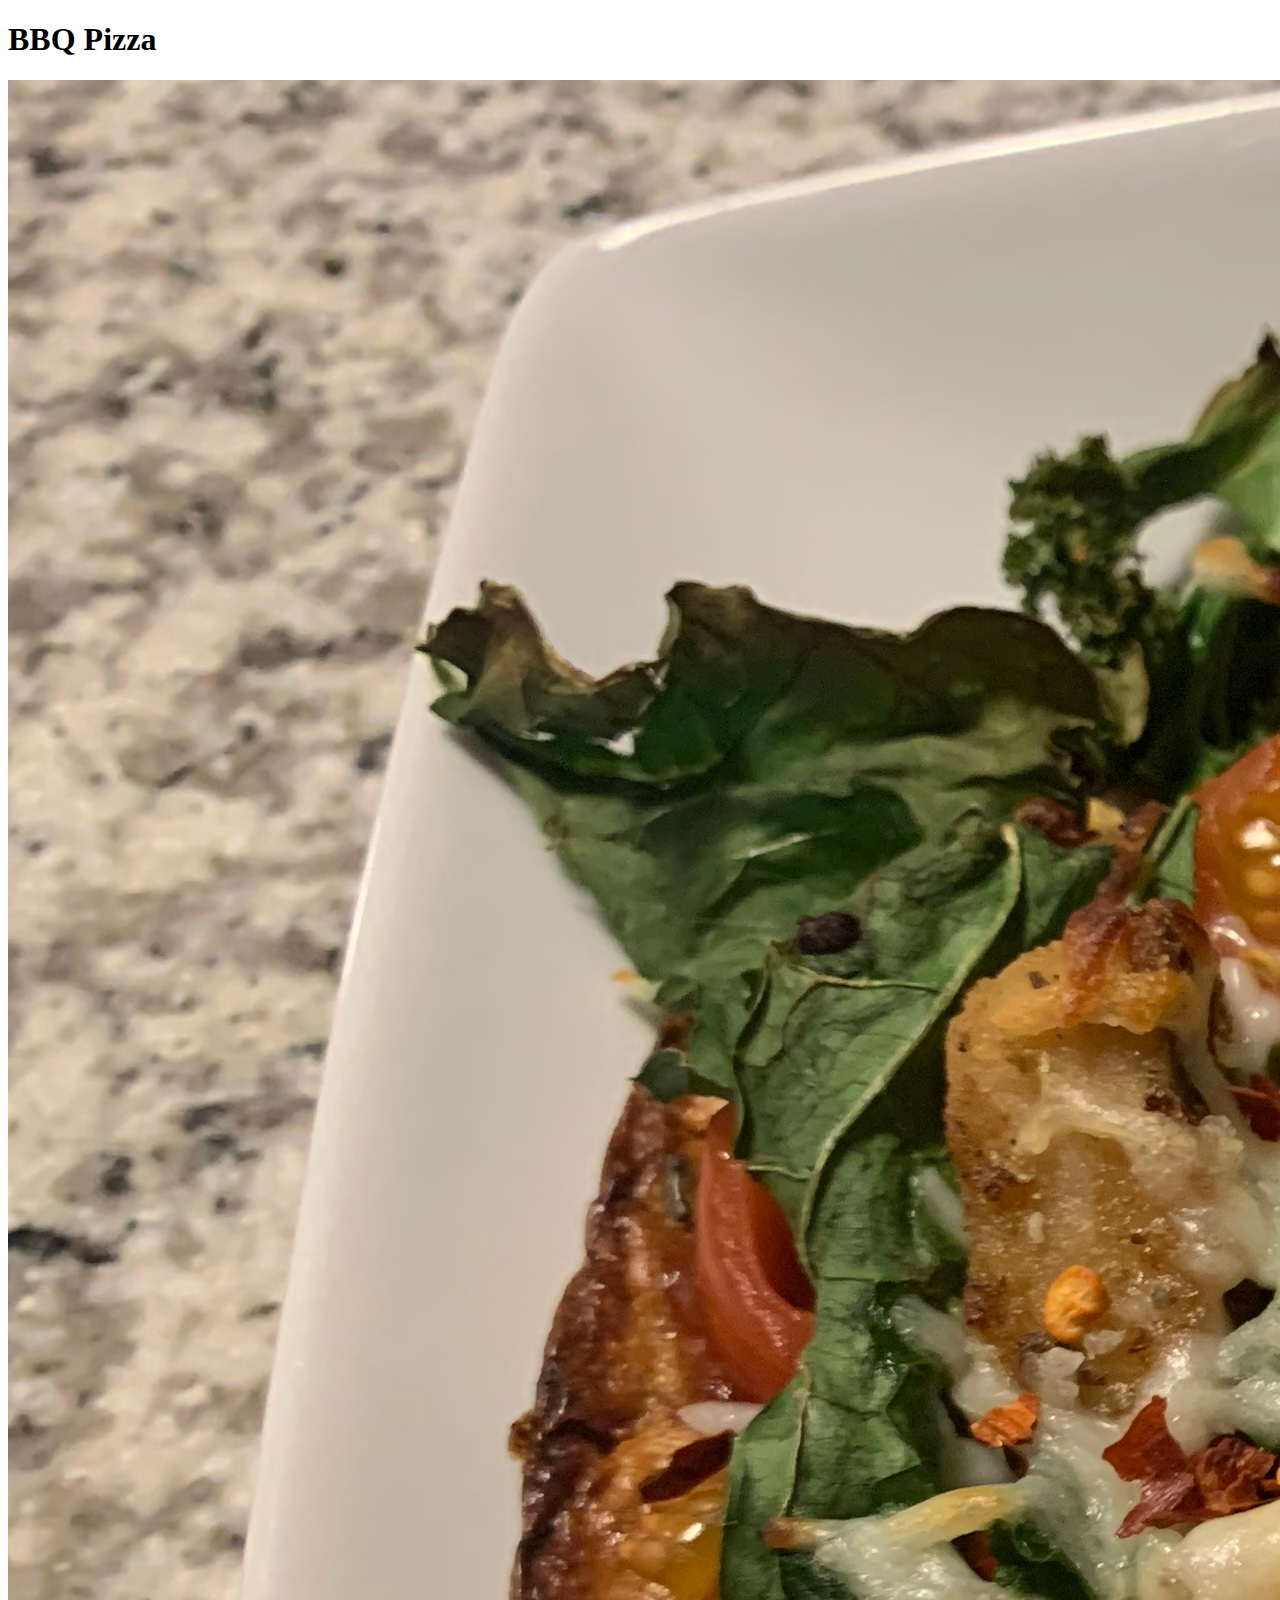
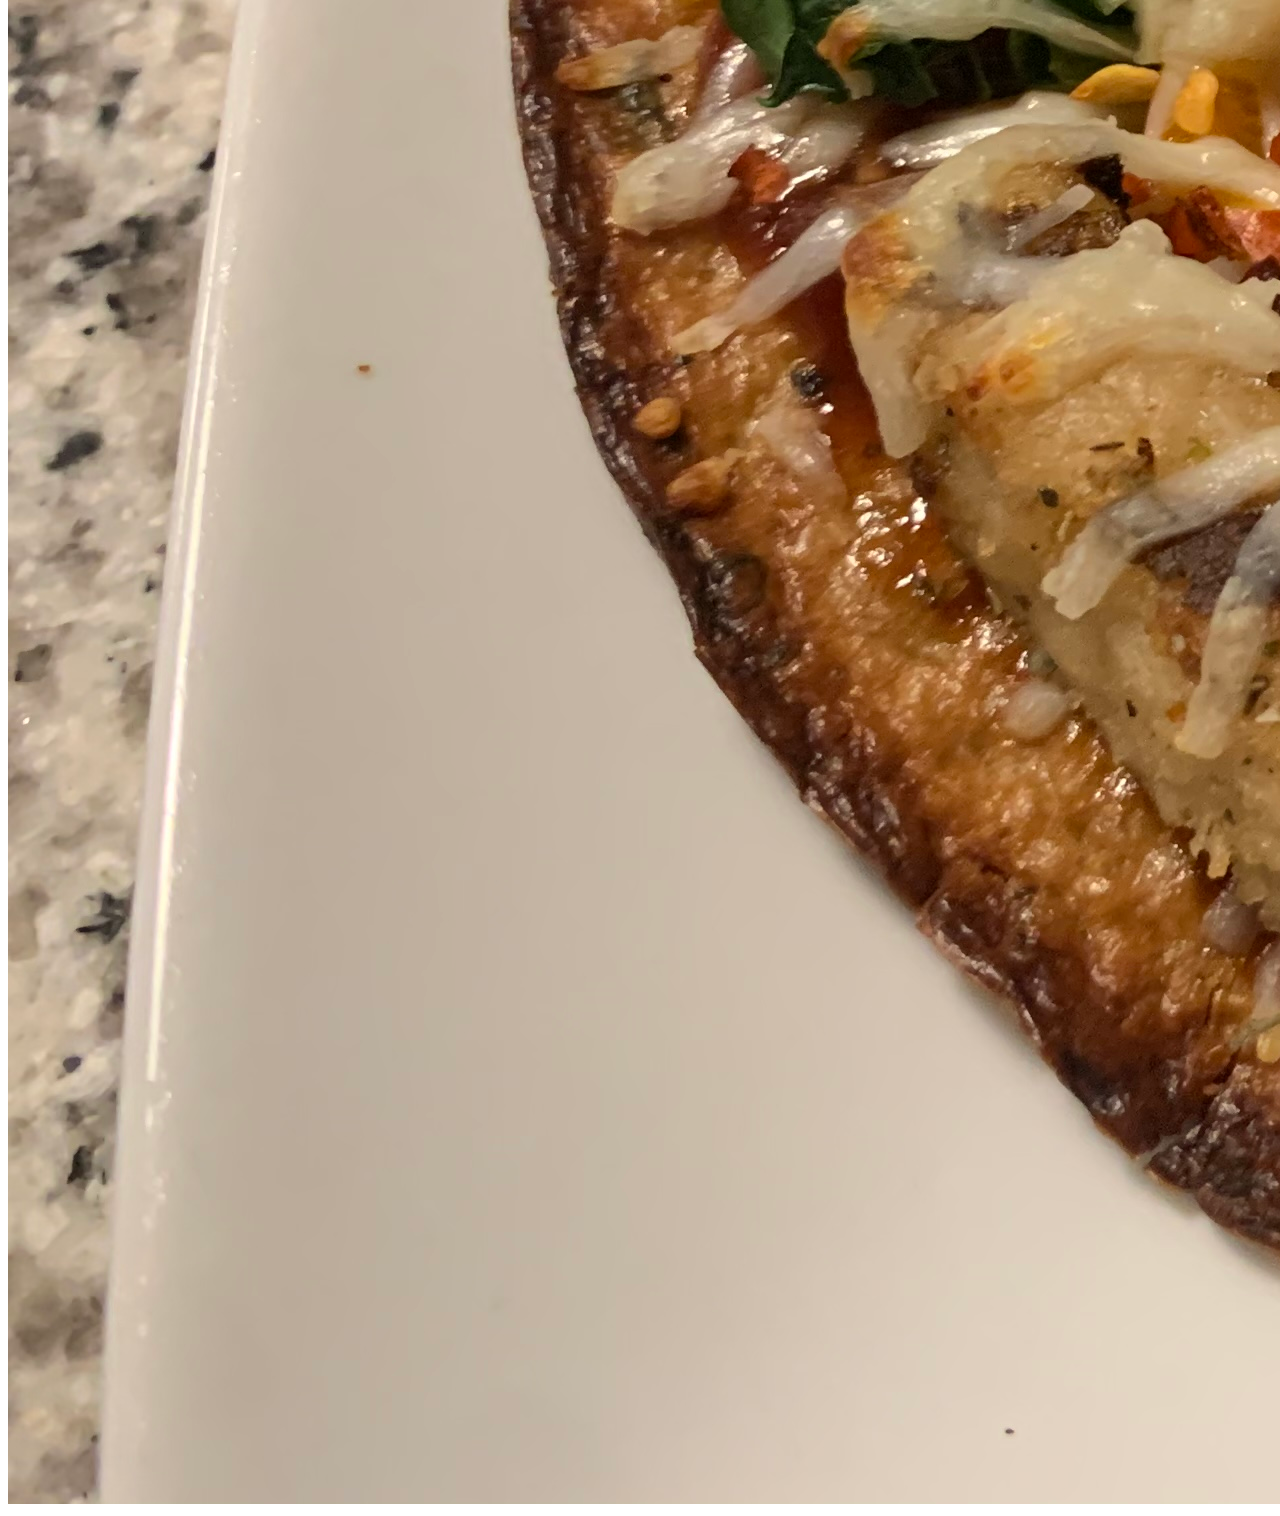
==== recipes/bbq-pizza.html @ 6c89235a "add pictures for each recipe" ====
<!DOCTYPE html>
<html lang="en">
    <head>
        <meta charset="UTF-8">
        <title>BBQ Pizza</title>
    </head>
    <body>
        <h1>BBQ Pizza</h1>
        <img src="../img/pizza.jpeg">
    </body>
</html>
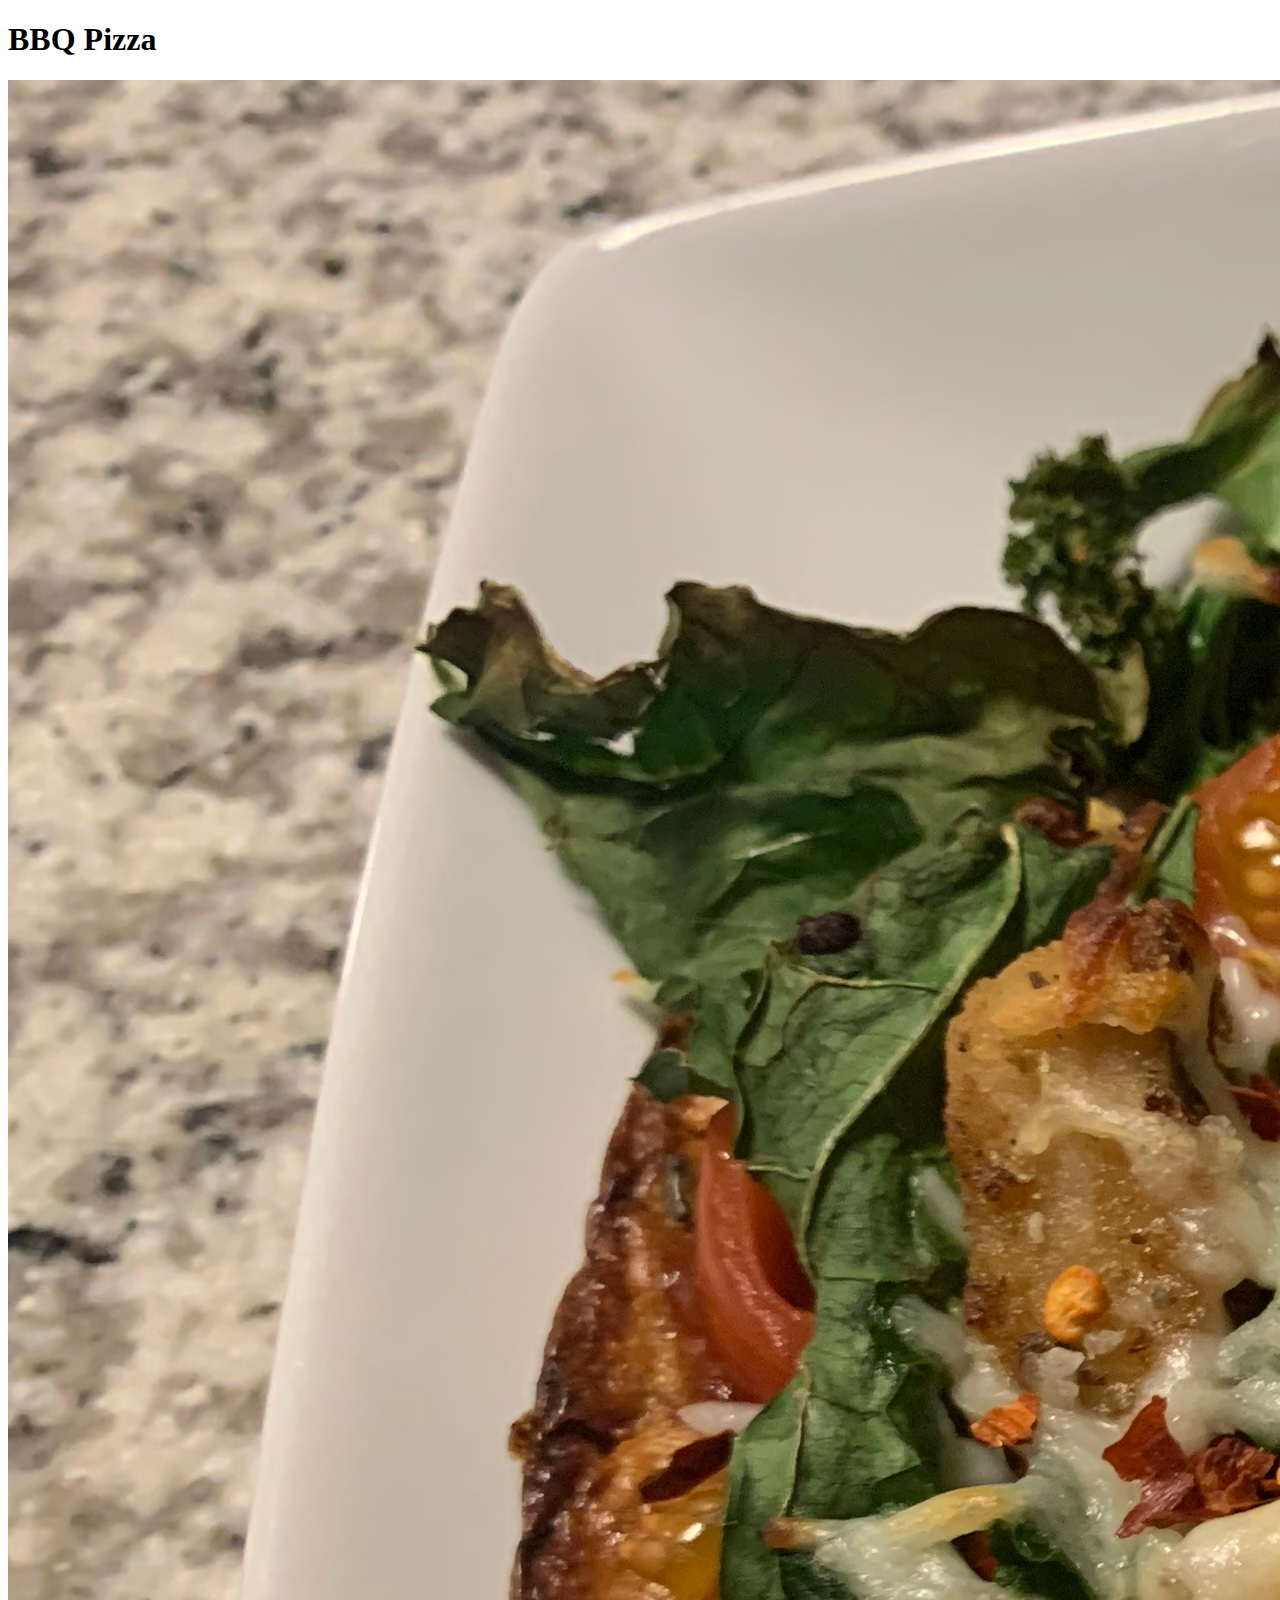
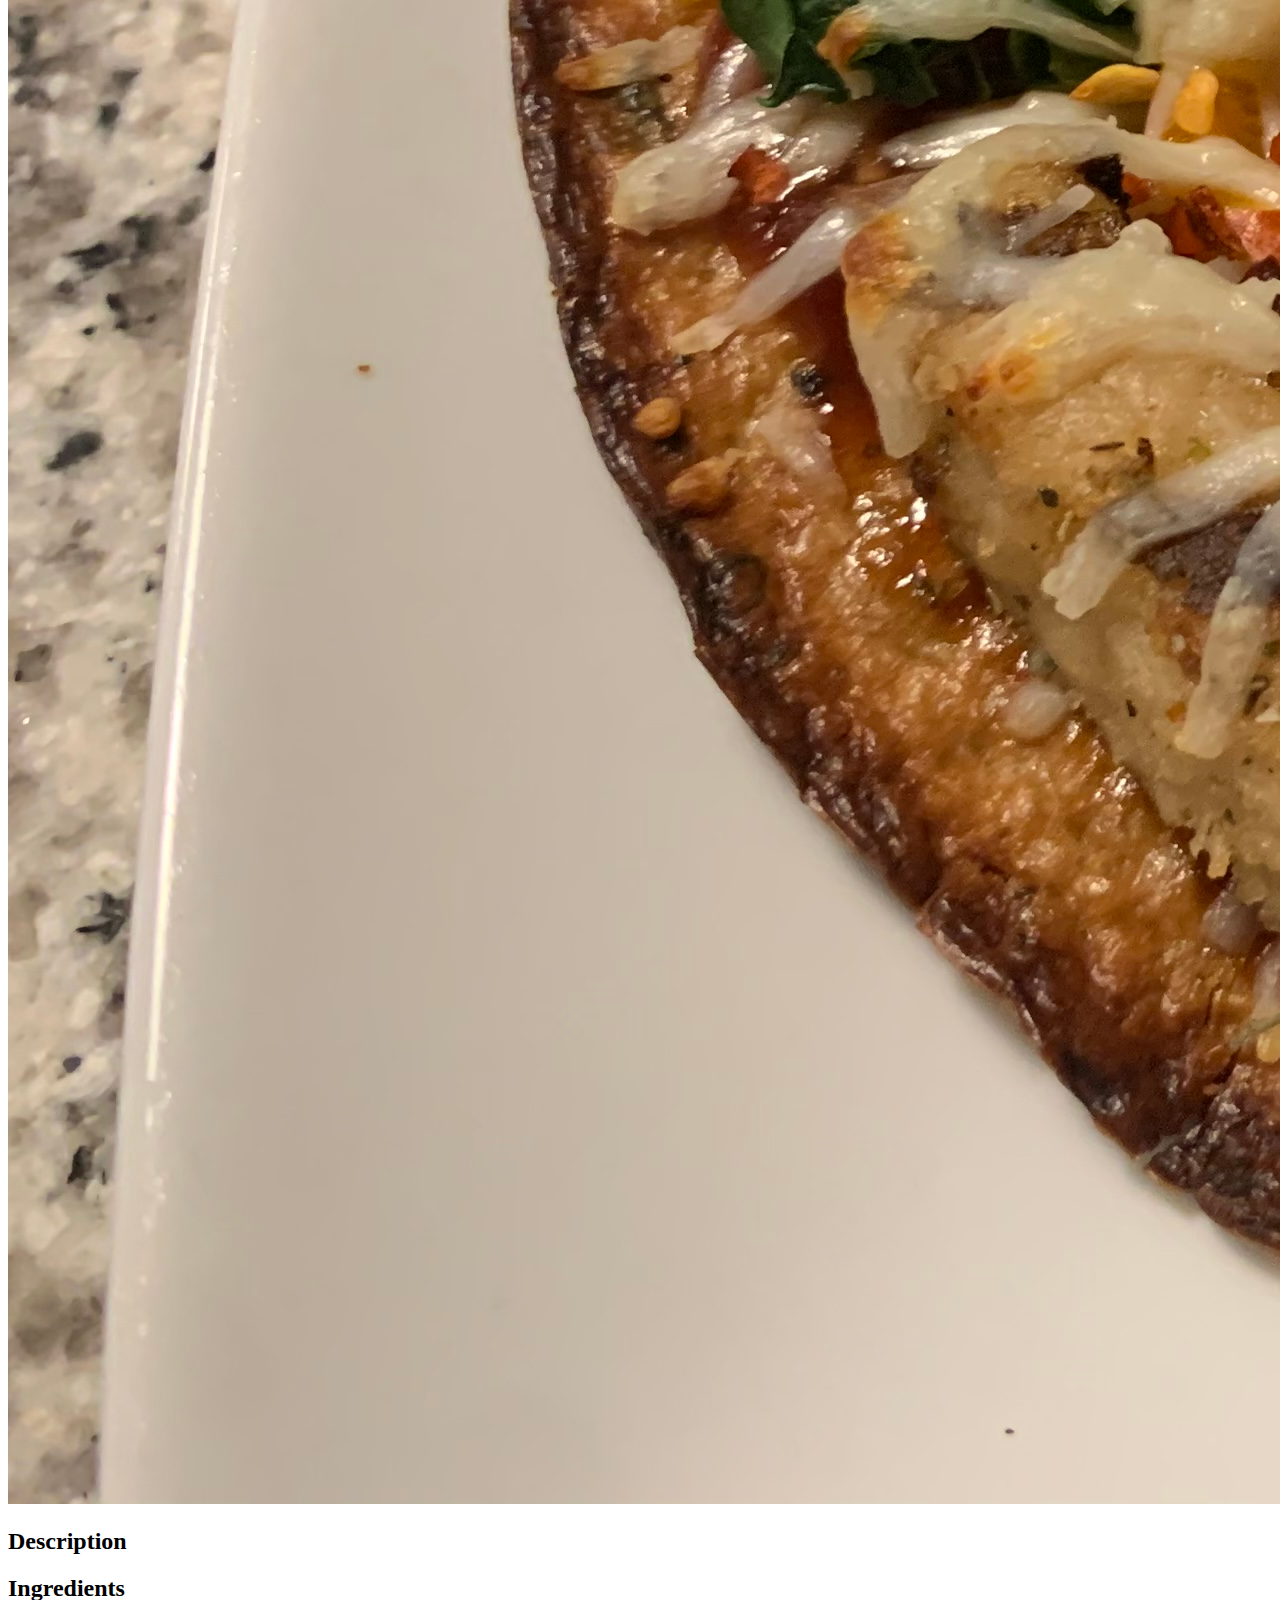
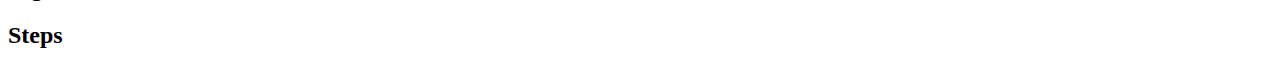
==== commit 90c88f81: "Add elements to each recipe to later fill with content" ====
--- a/recipes/bbq-pizza.html
+++ b/recipes/bbq-pizza.html
@@ -6,6 +6,17 @@
     </head>
     <body>
         <h1>BBQ Pizza</h1>
-        <img src="../img/pizza.jpeg">
+        <img src="../img/pizza.jpeg"
+             alt="BBQ pizza with veggies and cheese">
+        <h2>Description</h2>
+        <p></p>
+        <h2>Ingredients</h2>
+        <ul>
+
+        </ul>
+        <h2>Steps</h2>
+        <ol>
+            
+        </ol>
     </body>
 </html>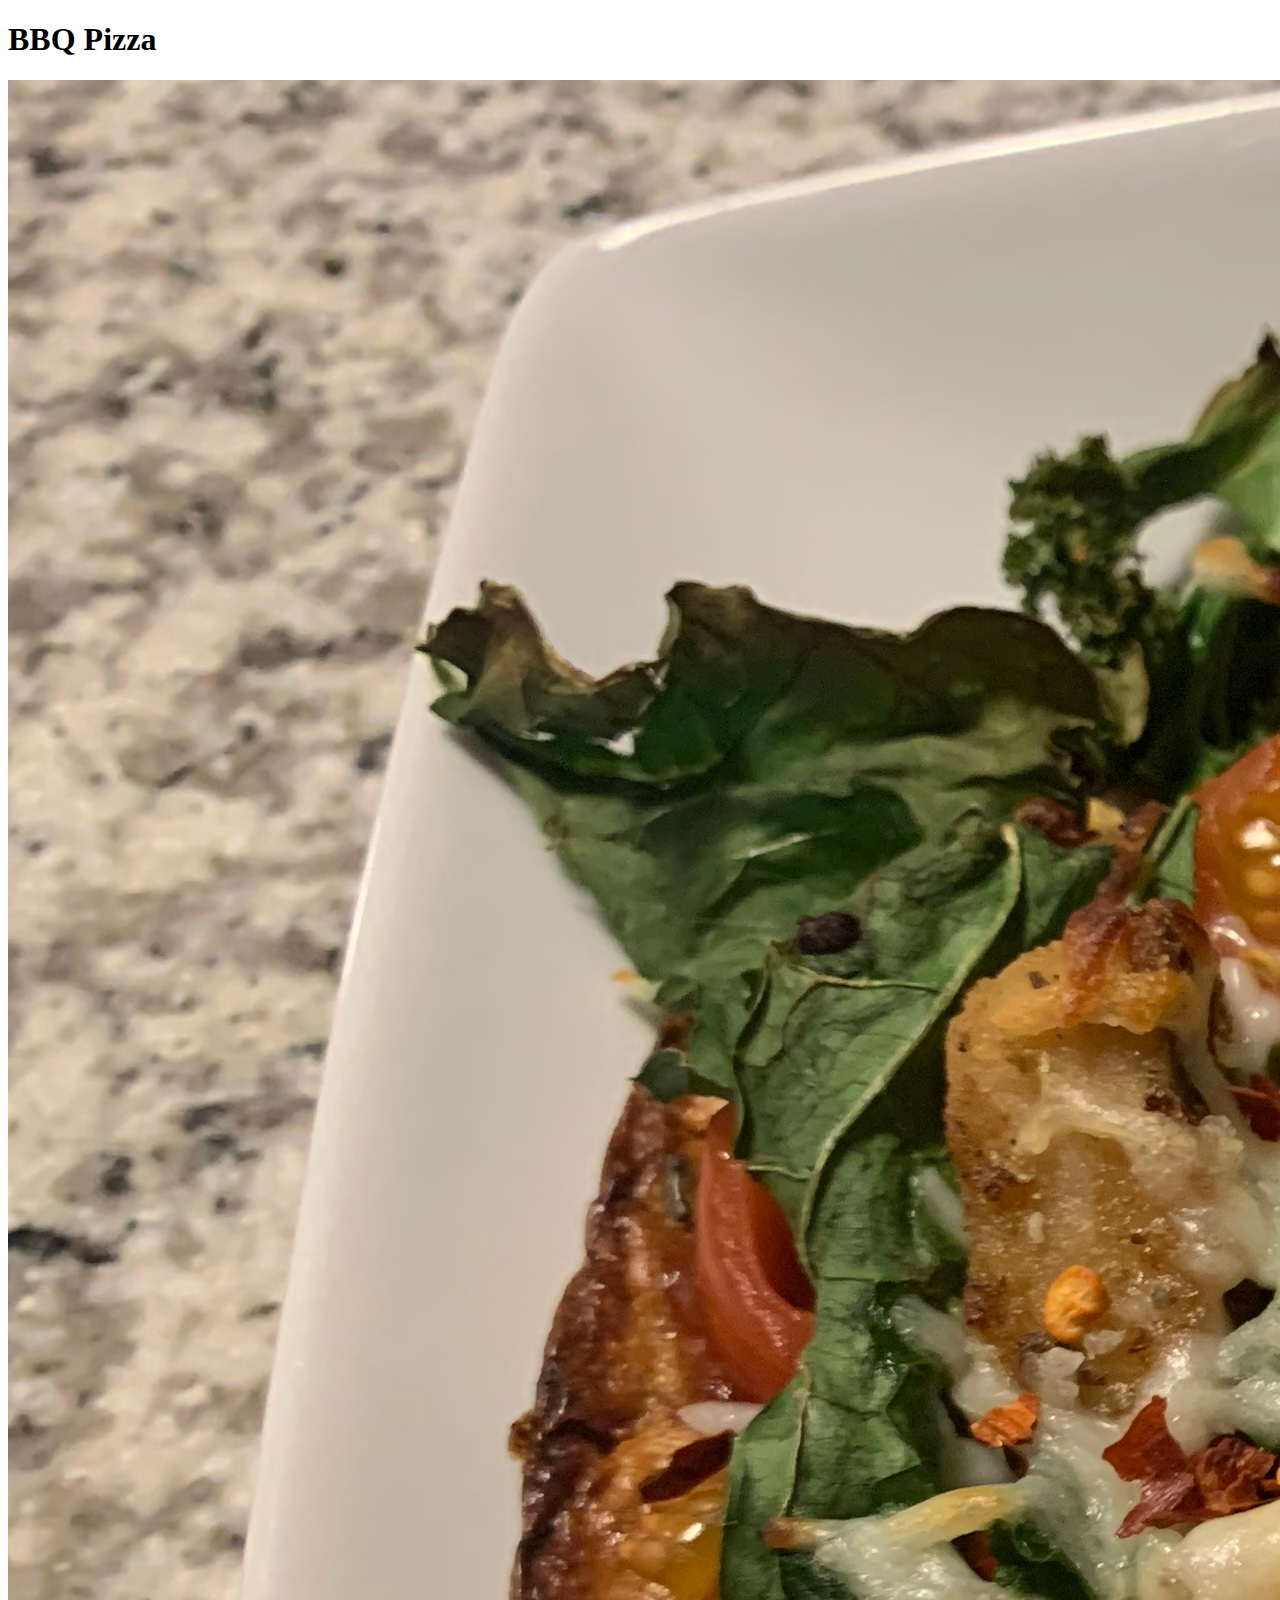
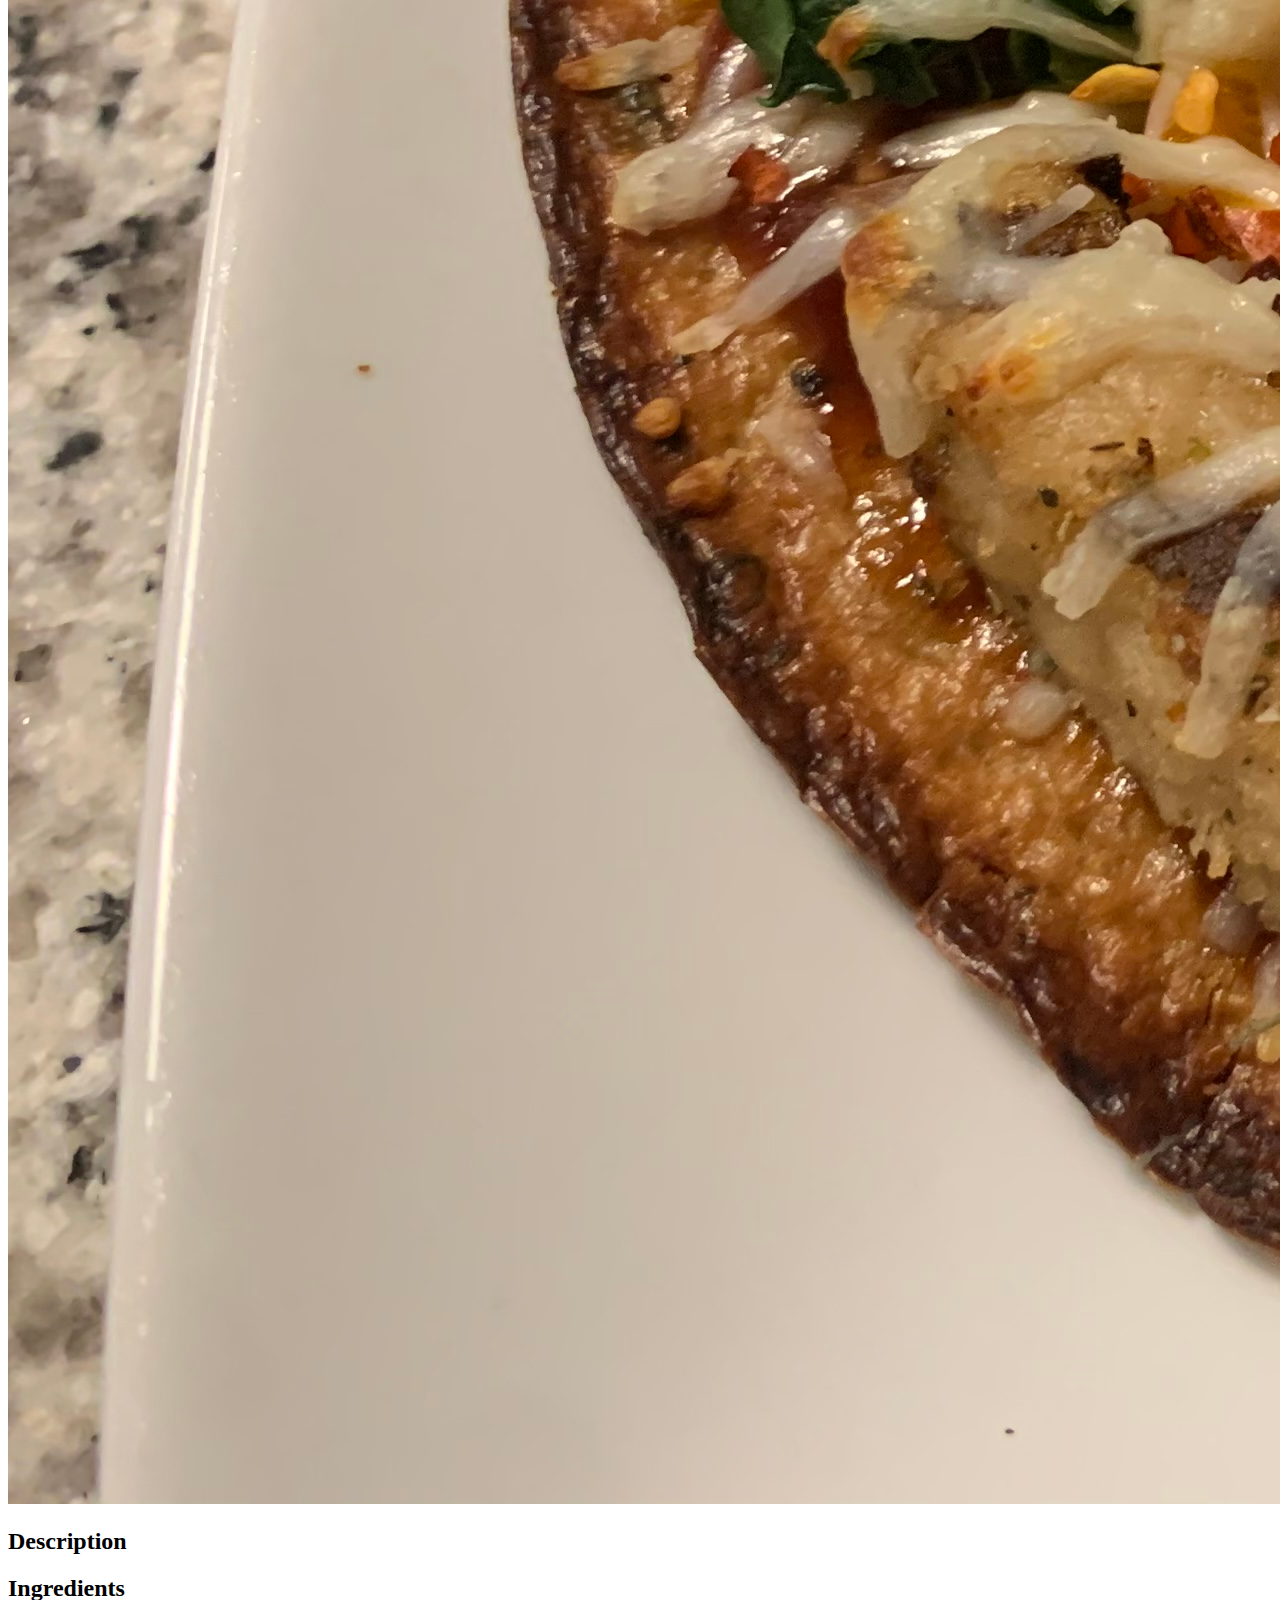
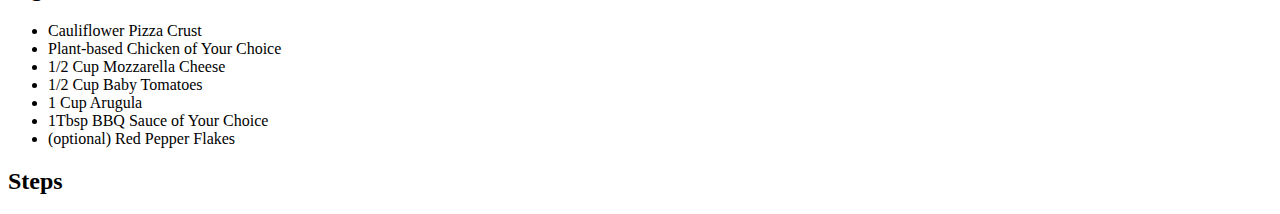
==== commit f95a9463: "List ingredients for each recipe" ====
--- a/recipes/bbq-pizza.html
+++ b/recipes/bbq-pizza.html
@@ -12,7 +12,13 @@
         <p></p>
         <h2>Ingredients</h2>
         <ul>
-
+            <li>Cauliflower Pizza Crust</li>
+            <li>Plant-based Chicken of Your Choice</li>
+            <li>1/2 Cup Mozzarella Cheese</li>
+            <li>1/2 Cup Baby Tomatoes</li>
+            <li>1 Cup Arugula</li>
+            <li>1Tbsp BBQ Sauce of Your Choice</li>
+            <li>(optional) Red Pepper Flakes</li>
         </ul>
         <h2>Steps</h2>
         <ol>
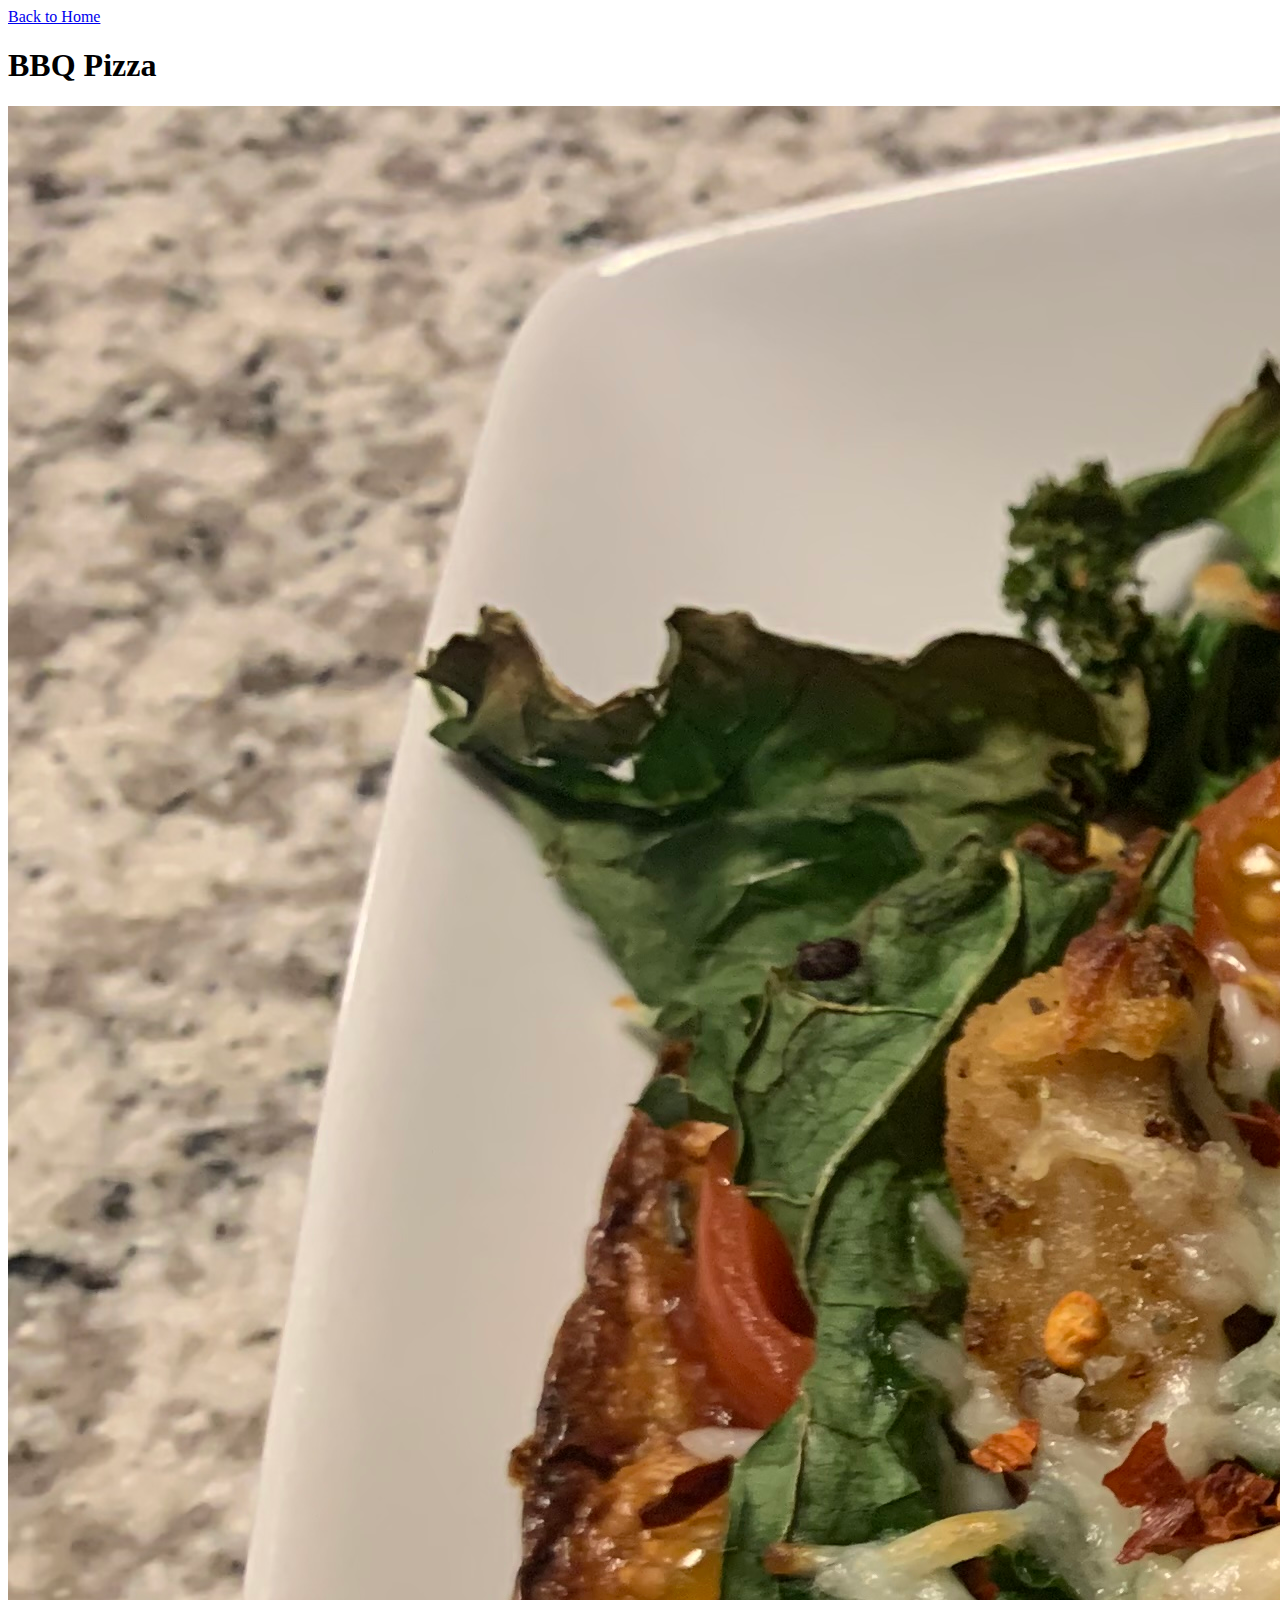
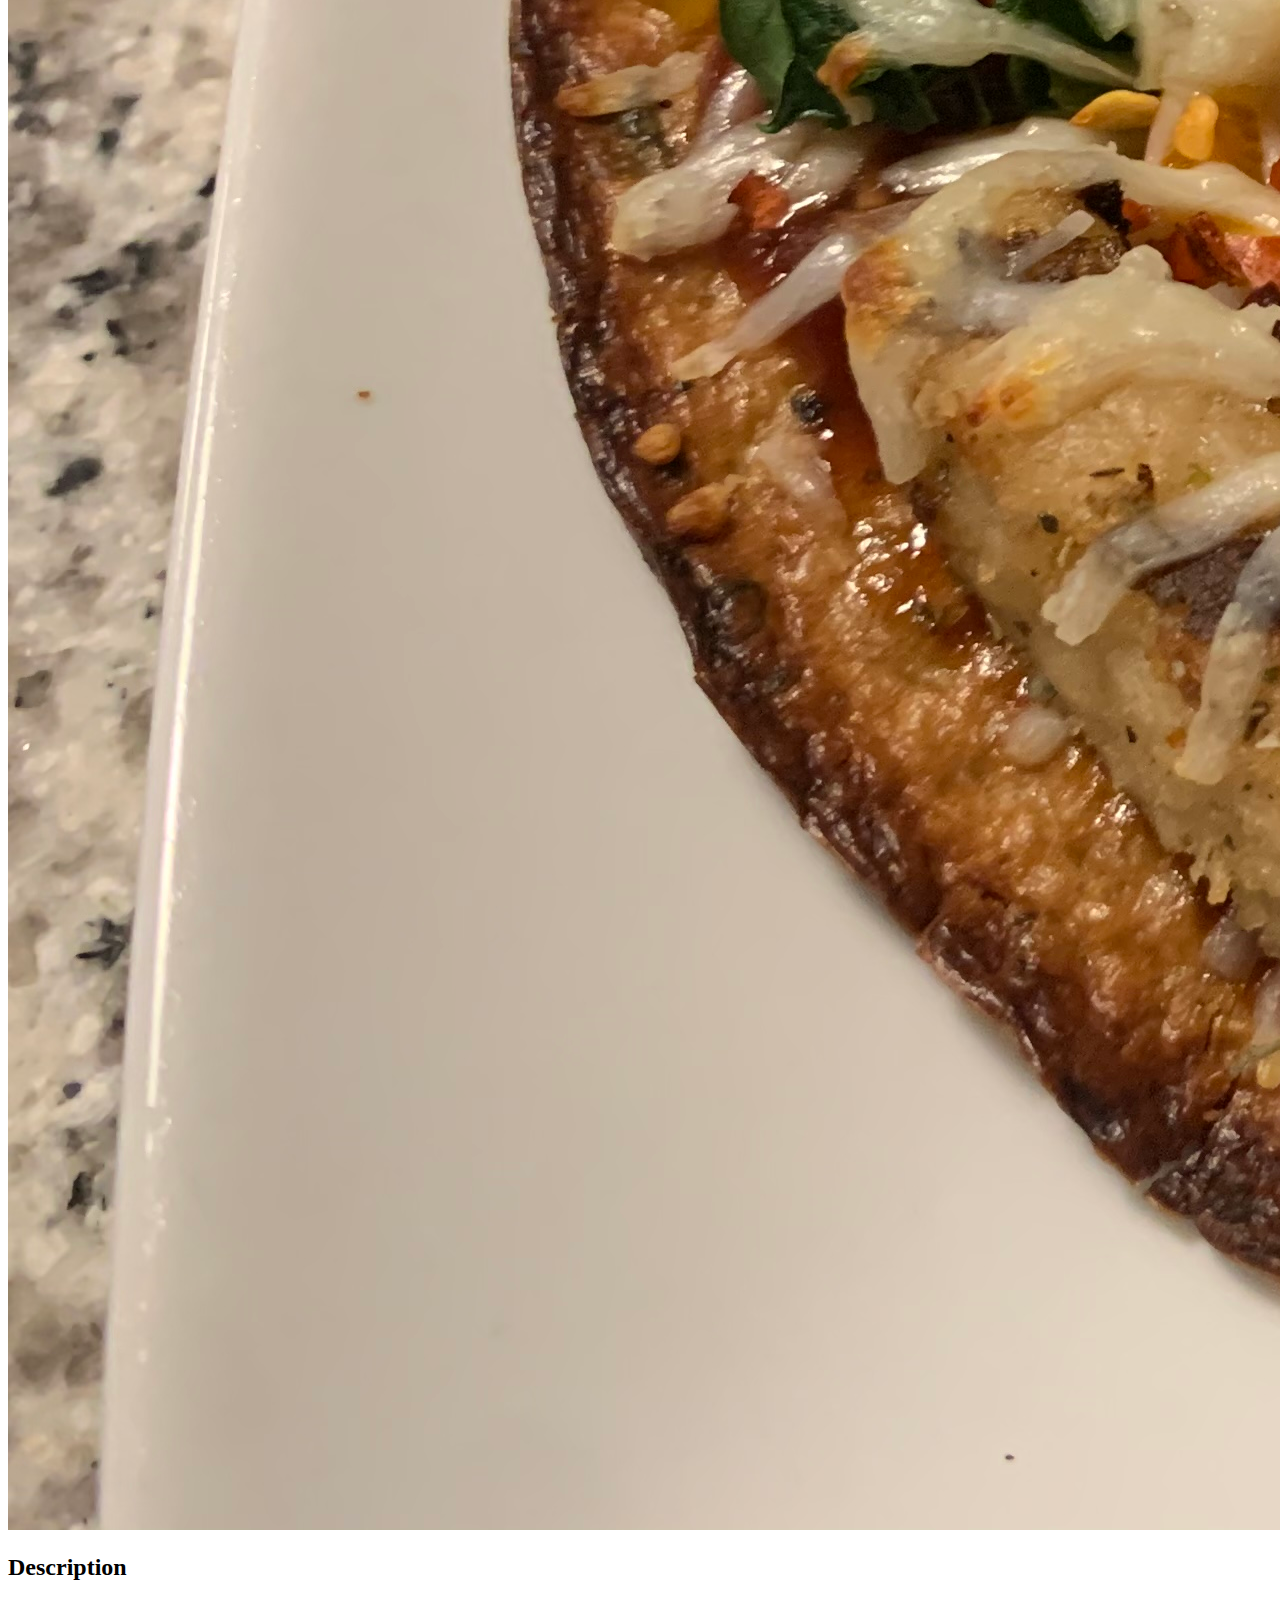
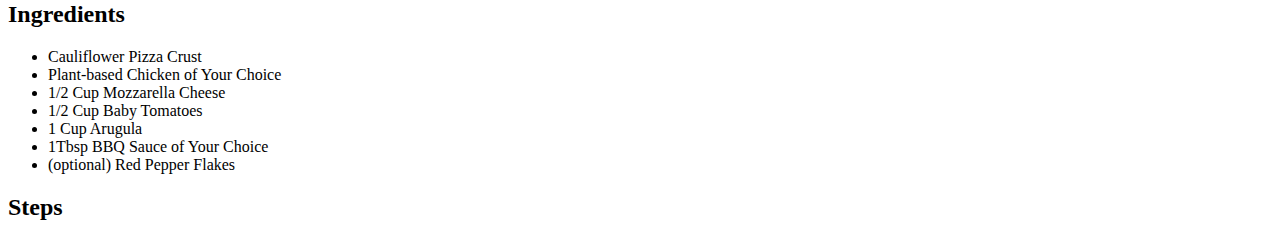
==== commit 43eba743: "add description and instructions to veggie-bowl.html, add link back to index from recipes" ====
--- a/recipes/bbq-pizza.html
+++ b/recipes/bbq-pizza.html
@@ -5,6 +5,7 @@
         <title>BBQ Pizza</title>
     </head>
     <body>
+        <a href="../index.html">Back to Home</a>
         <h1>BBQ Pizza</h1>
         <img src="../img/pizza.jpeg"
              alt="BBQ pizza with veggies and cheese">
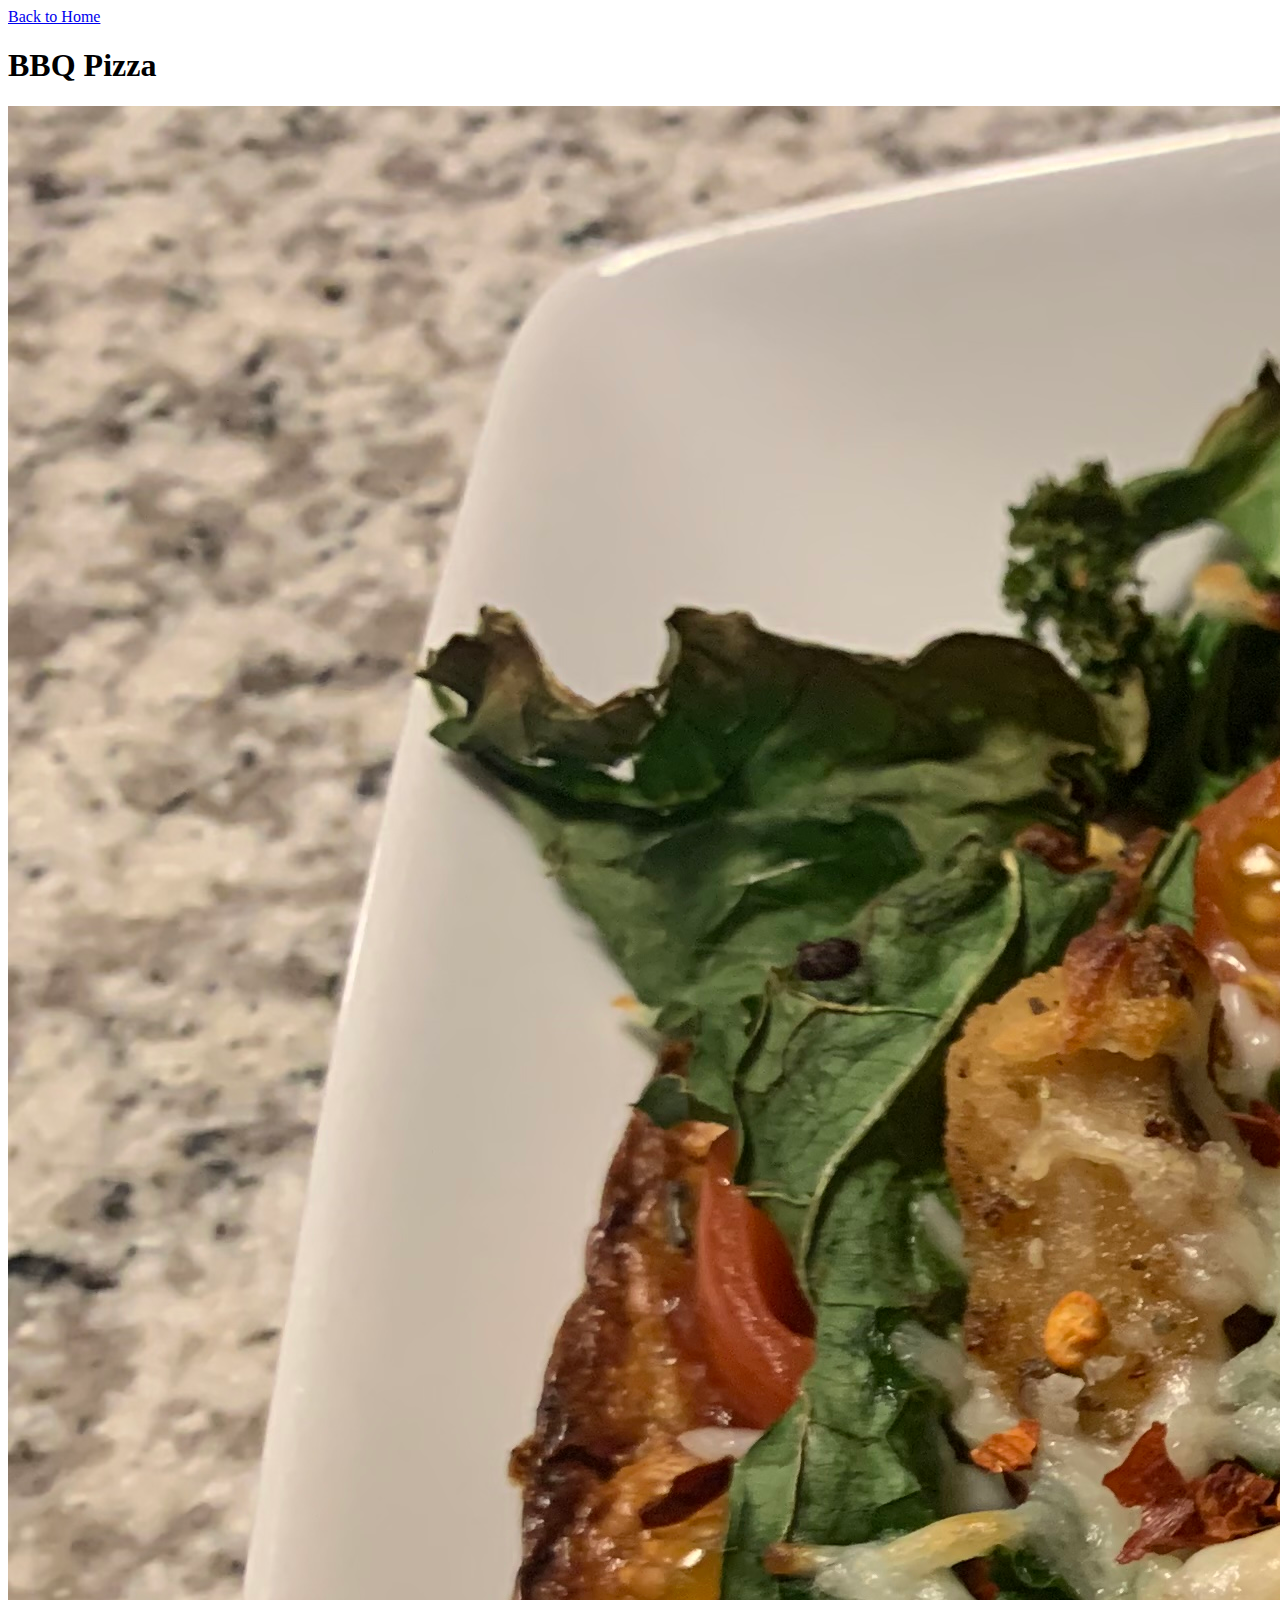
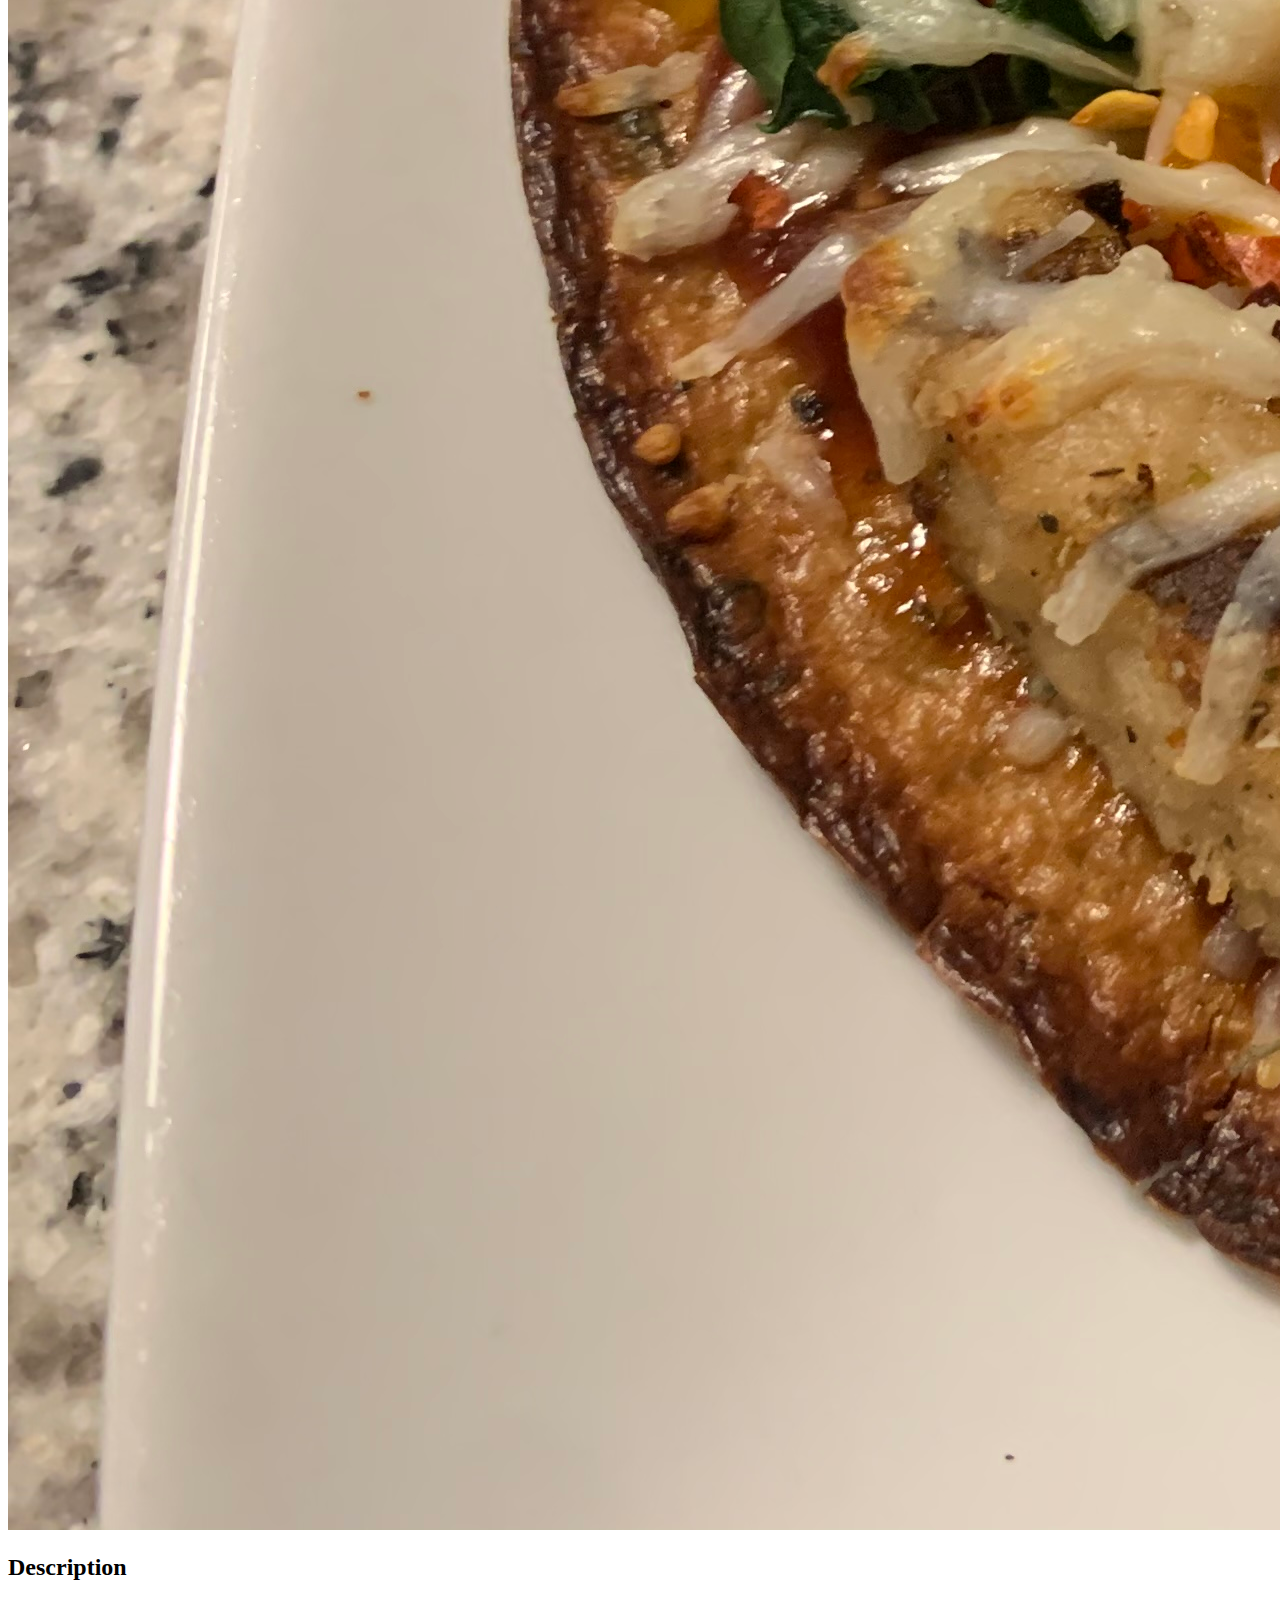
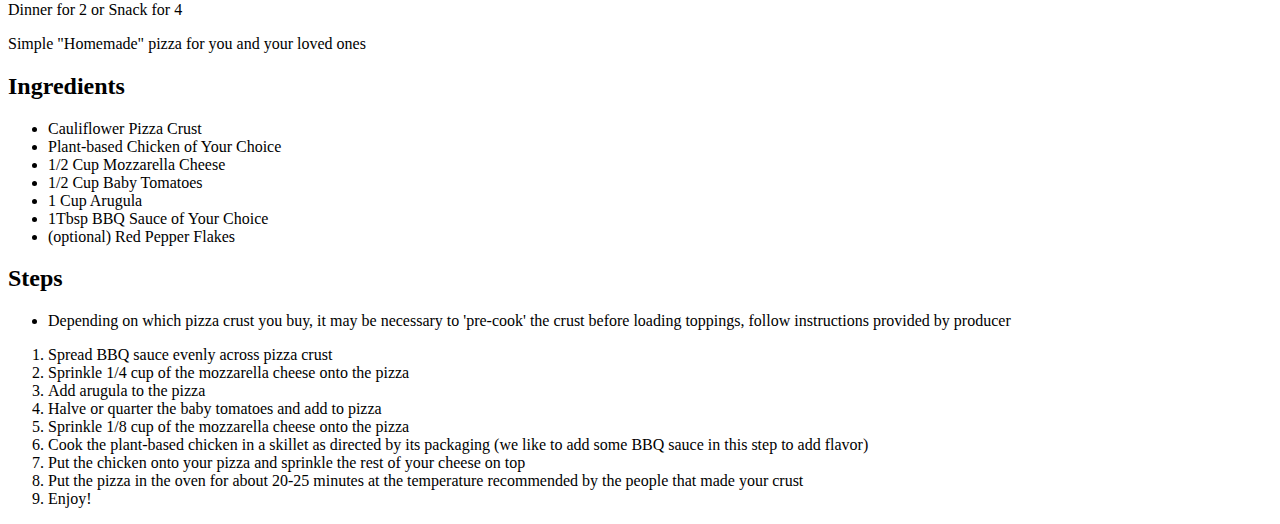
==== commit 16a68613: "add description and steps to bbq-pizza.html" ====
--- a/recipes/bbq-pizza.html
+++ b/recipes/bbq-pizza.html
@@ -10,7 +10,8 @@
         <img src="../img/pizza.jpeg"
              alt="BBQ pizza with veggies and cheese">
         <h2>Description</h2>
-        <p></p>
+        <p>Dinner for 2 or Snack for 4</p>
+        <p>Simple "Homemade" pizza for you and your loved ones</p>
         <h2>Ingredients</h2>
         <ul>
             <li>Cauliflower Pizza Crust</li>
@@ -22,8 +23,19 @@
             <li>(optional) Red Pepper Flakes</li>
         </ul>
         <h2>Steps</h2>
+        <ul>
+            <li>Depending on which pizza crust you buy, it may be necessary to 'pre-cook' the crust before loading toppings, follow instructions provided by producer</li>
+        </ul>
         <ol>
-            
+            <li>Spread BBQ sauce evenly across pizza crust</li>
+            <li>Sprinkle 1/4 cup of the mozzarella cheese onto the pizza</li>
+            <li>Add arugula to the pizza</li>
+            <li>Halve or quarter the baby tomatoes and add to pizza</li>
+            <li>Sprinkle 1/8 cup of the mozzarella cheese onto the pizza</li>
+            <li>Cook the plant-based chicken in a skillet as directed by its packaging (we like to add some BBQ sauce in this step to add flavor)</li>
+            <li>Put the chicken onto your pizza and sprinkle the rest of your cheese on top</li>
+            <li>Put the pizza in the oven for about 20-25 minutes at the temperature recommended by the people that made your crust</li>
+            <li>Enjoy!</li>
         </ol>
     </body>
 </html>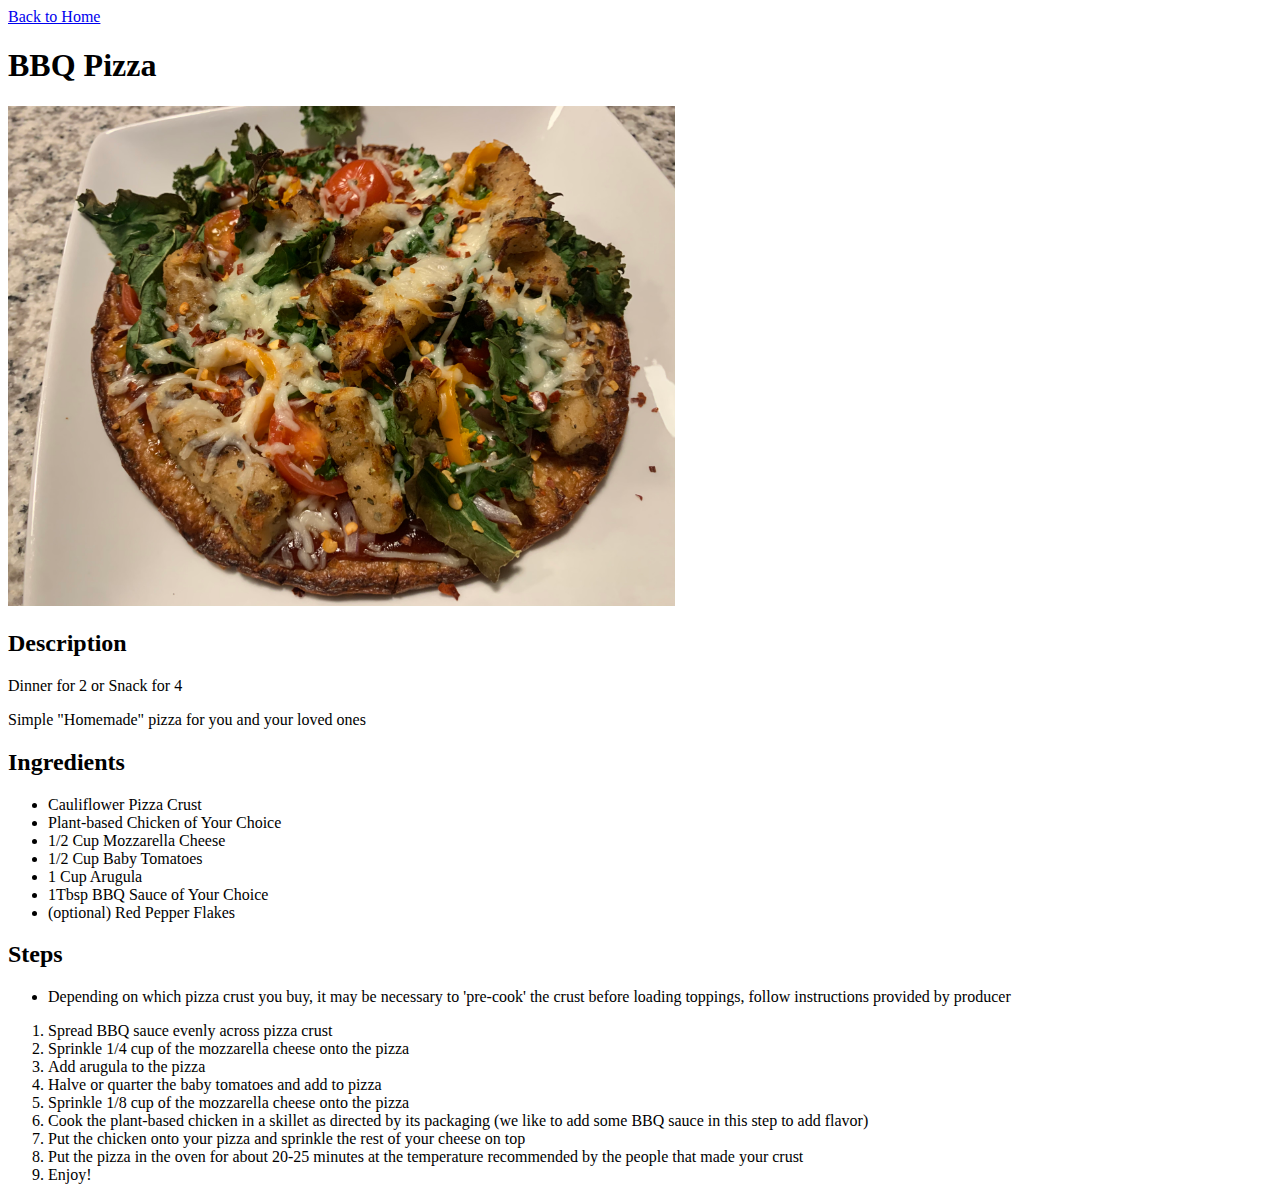
==== commit b87b347f: "Add stylesheet and shrink img display size for each recipe" ====
--- a/recipes/bbq-pizza.html
+++ b/recipes/bbq-pizza.html
@@ -3,6 +3,7 @@
     <head>
         <meta charset="UTF-8">
         <title>BBQ Pizza</title>
+        <link rel="stylesheet" href="../style.css">
     </head>
     <body>
         <a href="../index.html">Back to Home</a>
--- a/style.css
+++ b/style.css
@@ -0,0 +1,4 @@
+img {
+    height: 500px;
+    width: auto;   
+}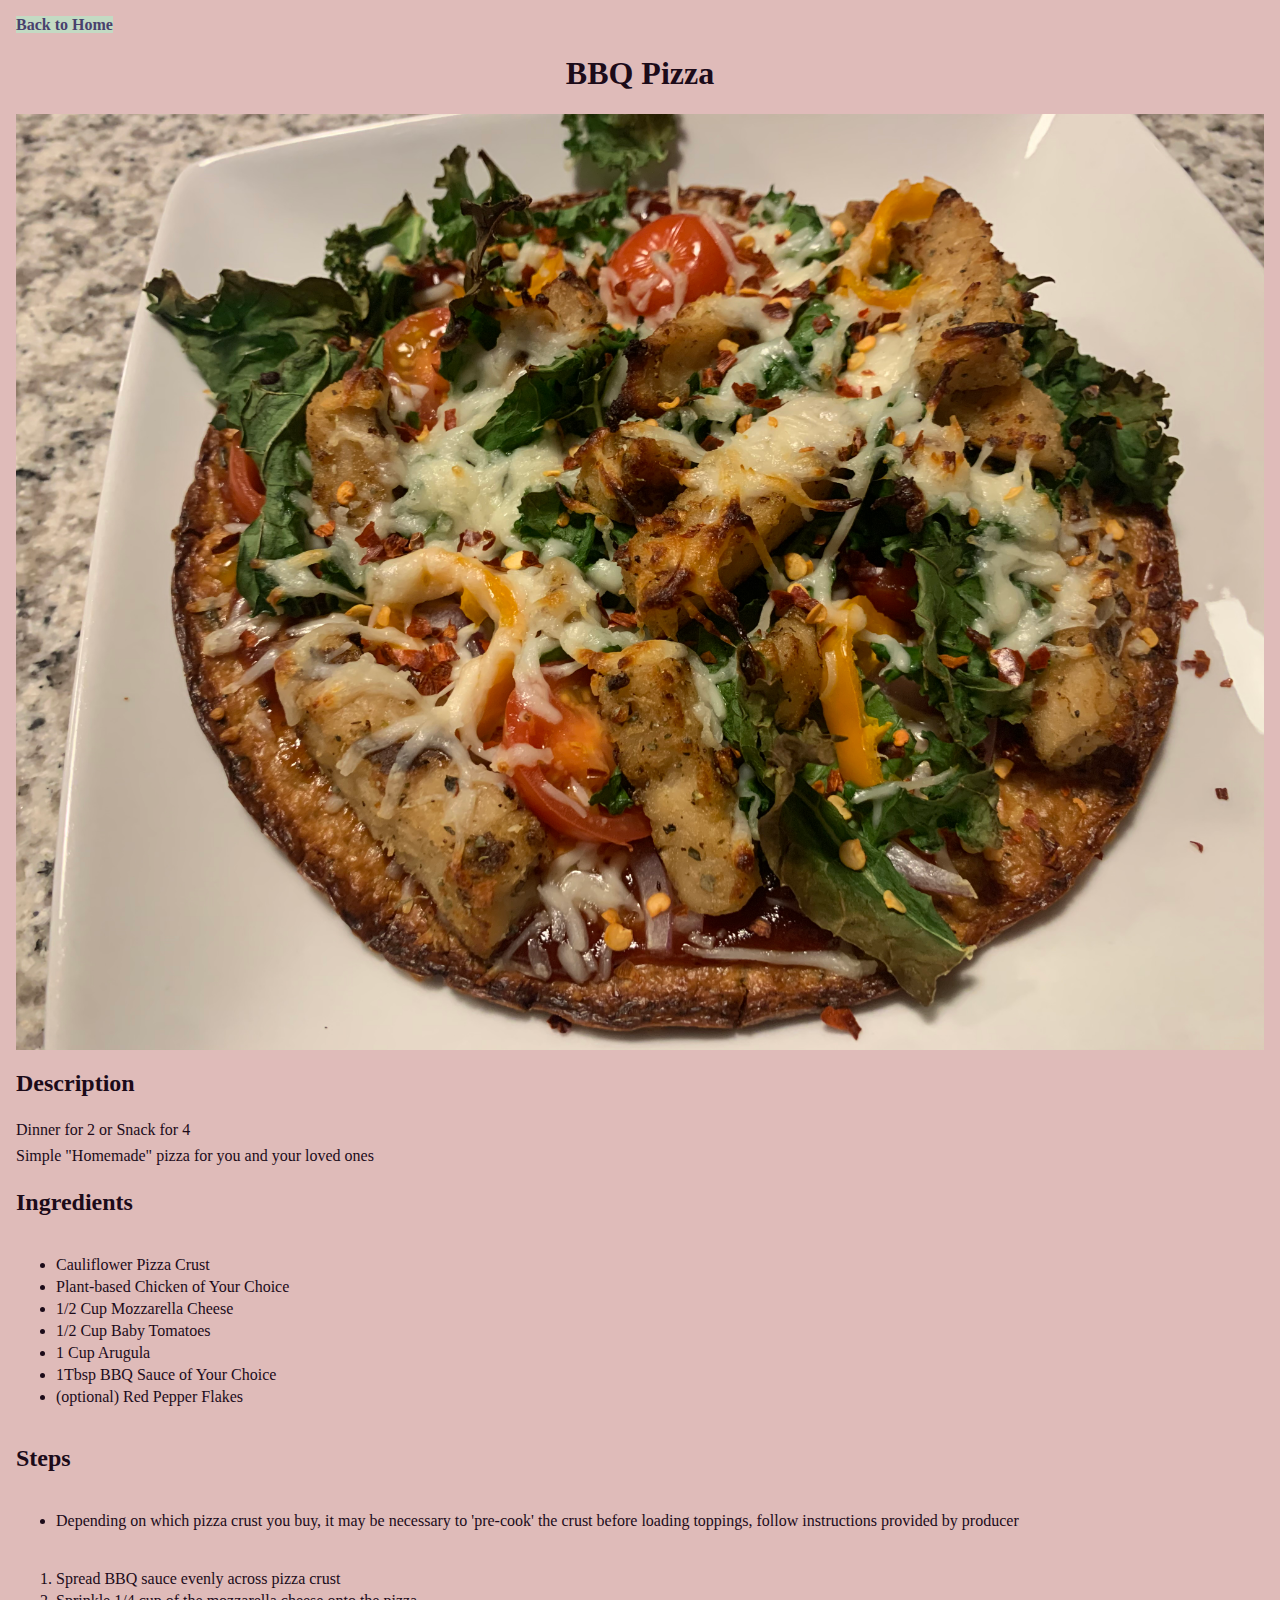
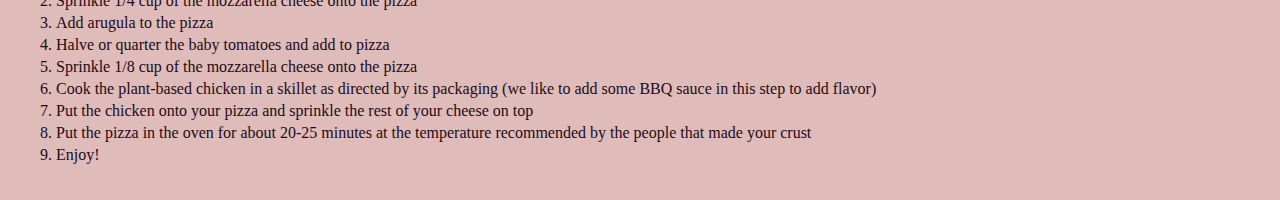
==== commit 1ae2874d: "Format and style pages" ====
--- a/recipes/bbq-pizza.html
+++ b/recipes/bbq-pizza.html
@@ -6,7 +6,9 @@
         <link rel="stylesheet" href="../style.css">
     </head>
     <body>
-        <a href="../index.html">Back to Home</a>
+        <div class="return">
+            <a href="../index.html">Back to Home</a>
+        </div>
         <h1>BBQ Pizza</h1>
         <img src="../img/pizza.jpeg"
              alt="BBQ pizza with veggies and cheese">
--- a/style.css
+++ b/style.css
@@ -1,4 +1,43 @@
-img {
+body {
+    display: flex;
+    flex-direction: column;
+    padding: 8px;
+    background-color: #DFBBB9;
+    color: #1C0B19;
+}
+
+/*img {
     height: 500px;
-    width: auto;   
+    width: auto;
+}*/
+
+h1 {
+    display: flex;
+    justify-content: center;
+}
+
+p {
+    margin: 4px 0px;
+}
+
+li {
+    margin: 4px 0px;
+}
+
+.main-menu {
+    display: flex;
+    justify-content: space-between;
+    align-items: center;
+    list-style-type: none;
+}
+
+a {
+    text-decoration: solid;
+    color: #49416D;
+    background-color: #C3DAC3;
+    font-weight: bolder;
+}
+
+.return {
+    align-items: flex-start;
 }